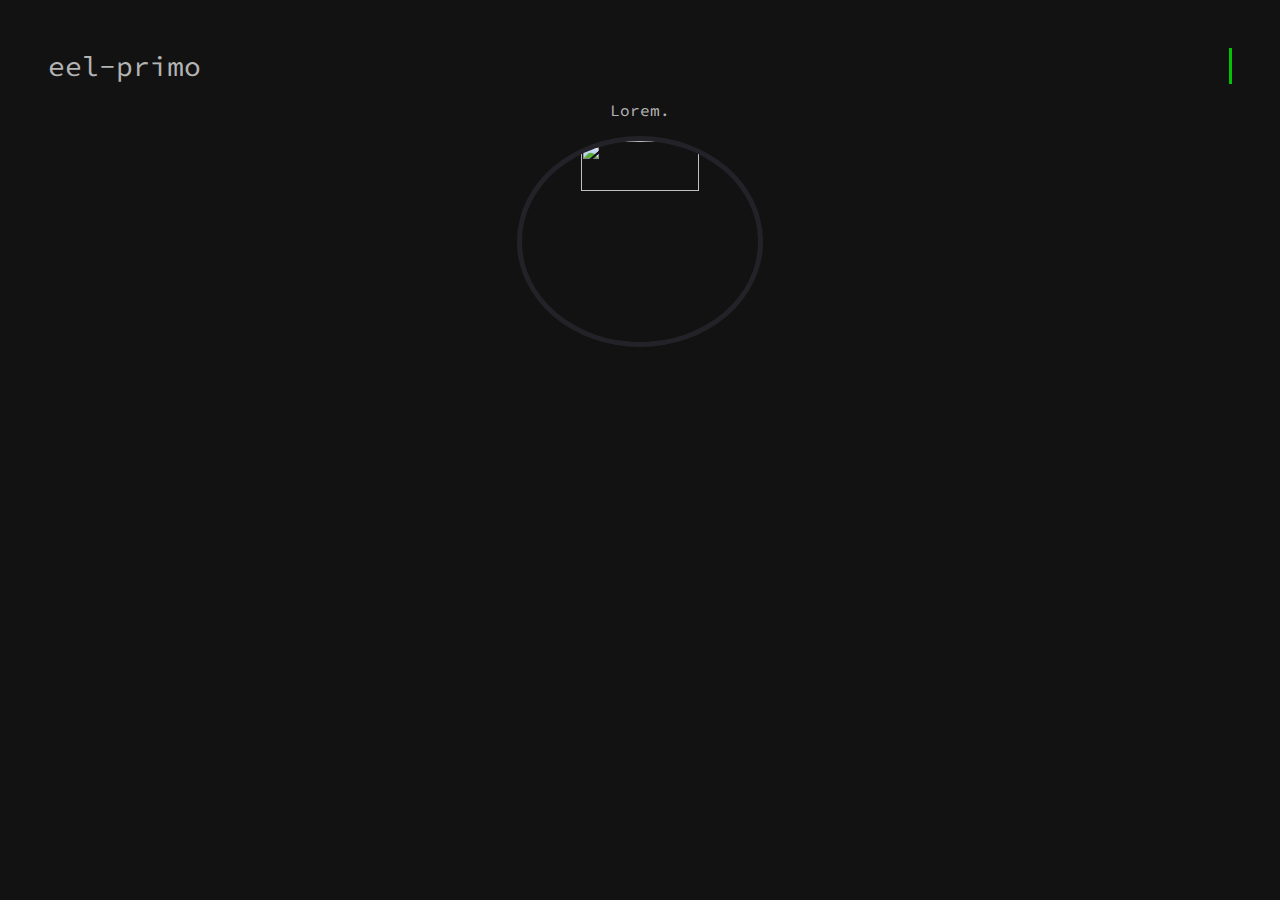
==== index.html @ 7b4e3687 "fixed pic height" ====
<html lang="en">
  <head>
    <title>eel-primo</title>
    <link rel="stylesheet" href="style.css">    
  </head>
  <body>
    <p class = "typeanim-1">eel-primo</p>
    <p class = "showafter", id = "lorem">Lorem.</p>
    <script src="/lorem.js"></script>
    <p class = "showafter">
      <img style = "width: 50%; height: 25%; border-radius:50%; overflow:hidden; border: 5px solid #222228;", src = "https://avatars.githubusercontent.com/u/47497416?v=4"></img>
    </p>
  </body>
</html>
---- style.css ----
@import url("https://fonts.googleapis.com/css?family=Source+Code+Pro");
/*Body style*/
body {
  padding: 40px;
  background-color: #121212;
}

/*Title style*/
.typeanim-1 {
  border-right: solid 3px rgba(0, 255, 0, 0.75);
  white-space: nowrap;
  overflow: hidden;
  font-family: "Source Code Pro", monospace;
  font-size: 28px;
  color: rgba(255, 255, 255, 0.7);
  margin: 0 auto;
}

/* Typing animation */
.typeanim-1 {
  animation: animated-text 1s steps(9, end) 1s 1 normal both, animated-cursor 600ms steps(29, end) infinite;
}

@keyframes animated-text {
  from {
    width: 0;
  }
  to {
    width: 152px;
  }
}

/* cursor blink */
@keyframes animated-cursor {
  from {
    border-right-color: rgba(0, 255, 0, 0.75);
  }
  to {
    border-right-color: transparent;
  }
}

/* Show after title animation*/
.showafter {
  overflow-wrap: normal;
  word-wrap: normal;
  word-break: normal; 
  line-break: auto;
  hyphens: manual; 
  width: 40%;
  font-family: "Source Code Pro", monospace;
  font-size: 16px;
  color: rgba(255, 255, 255, 0.7);
  margin: 0 auto;
  text-align: center;
  padding-top: 1rem;
}

.showafter {
  animation: fade-in 3s steps(256, end) 3s 1 normal both;
}

@keyframes fade-in {
  from {
    color: transparent;
    opacity: 0;
  }
  to {
    color: rgba(255, 255, 255, 0.7);
    opacity: 1;
  }
}
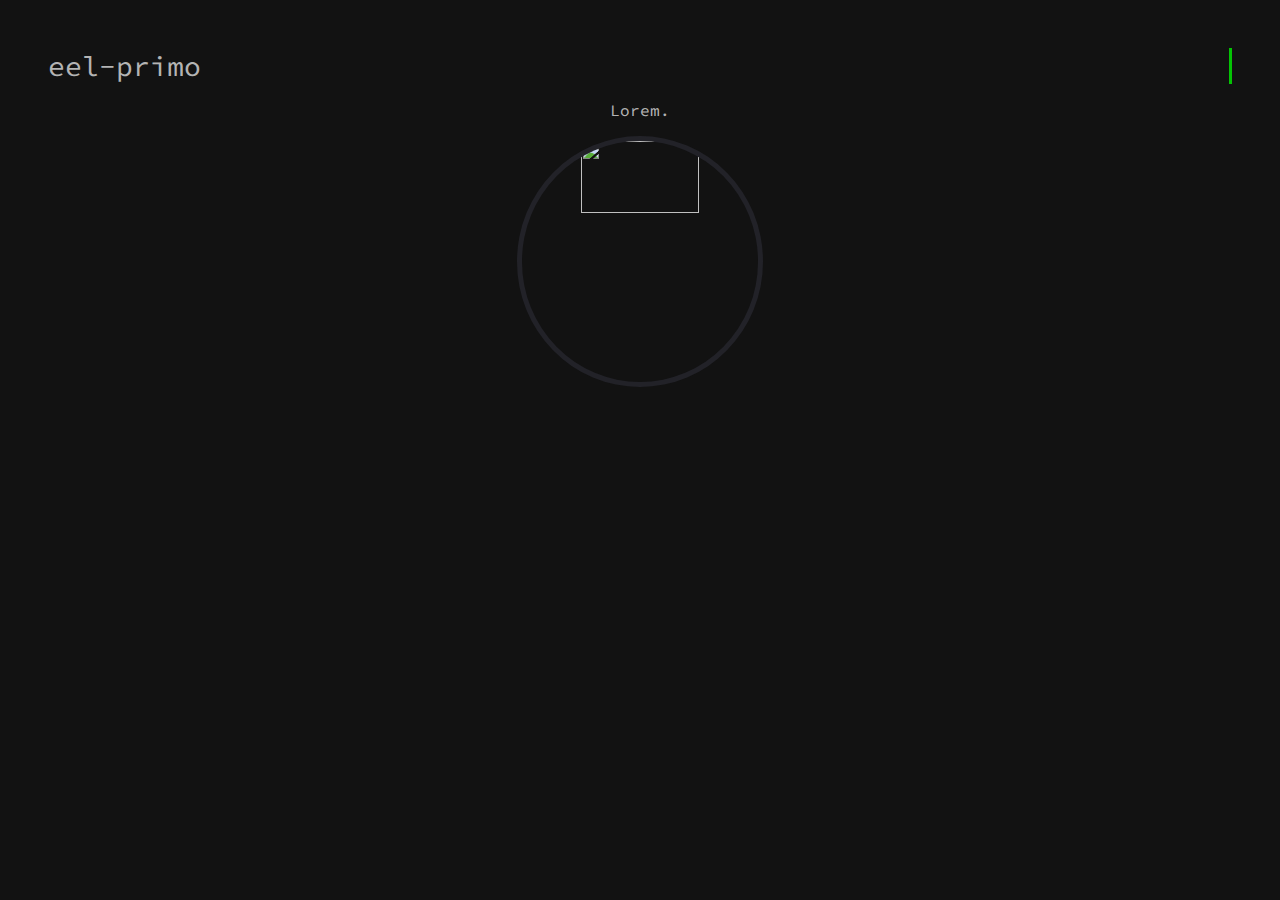
==== commit c78340bb: "fixed pic height x2" ====
--- a/index.html
+++ b/index.html
@@ -8,7 +8,7 @@
     <p class = "showafter", id = "lorem">Lorem.</p>
     <script src="/lorem.js"></script>
     <p class = "showafter">
-      <img style = "width: 50%; height: 25%; border-radius:50%; overflow:hidden; border: 5px solid #222228;", src = "https://avatars.githubusercontent.com/u/47497416?v=4"></img>
+      <img style = "width: 50%; height: 30%; border-radius:50%; overflow:hidden; border: 5px solid #222228;", src = "https://avatars.githubusercontent.com/u/47497416?v=4"></img>
     </p>
   </body>
 </html>
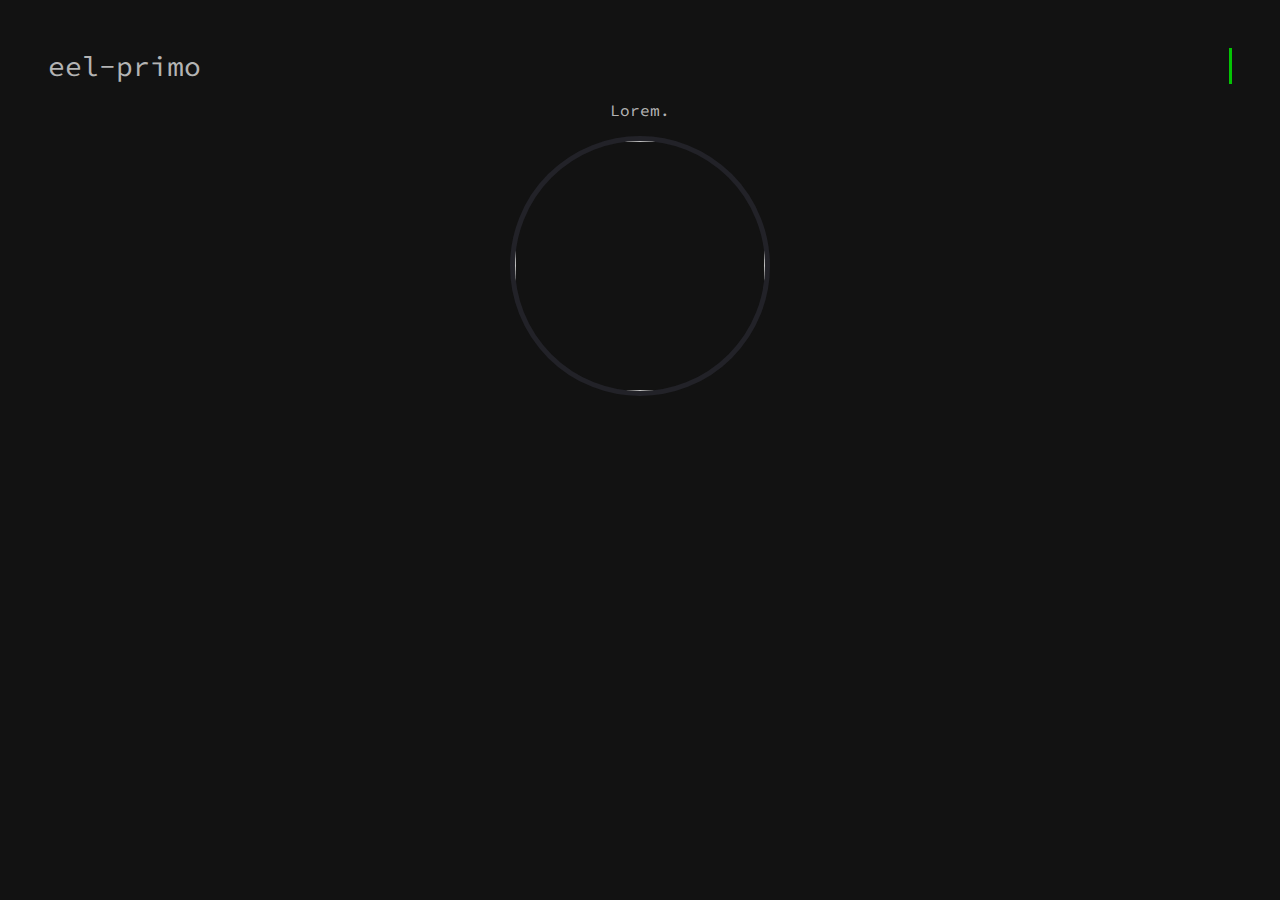
==== commit 7f5fd701: "fixed pic height XD" ====
--- a/index.html
+++ b/index.html
@@ -8,7 +8,7 @@
     <p class = "showafter", id = "lorem">Lorem.</p>
     <script src="/lorem.js"></script>
     <p class = "showafter">
-      <img style = "width: 50%; height: 30%; border-radius:50%; overflow:hidden; border: 5px solid #222228;", src = "https://avatars.githubusercontent.com/u/47497416?v=4"></img>
+      <img style = "width: 250px; height: 250px; border-radius:50%; overflow:hidden; border: 5px solid #222228;", src = "https://avatars.githubusercontent.com/u/47497416?v=4"></img>
     </p>
   </body>
 </html>
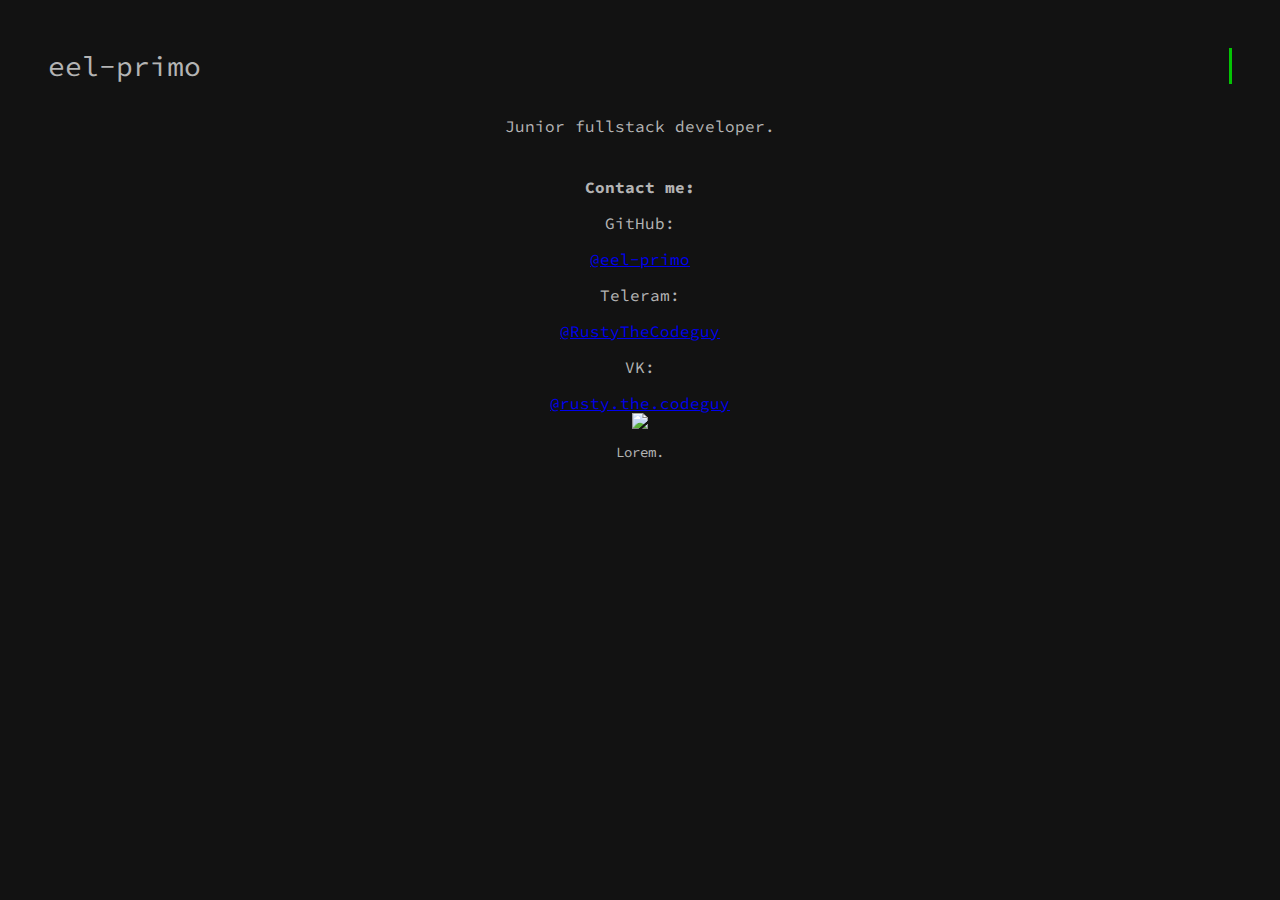
==== commit b8aa3500: "added contacts" ====
--- a/index.html
+++ b/index.html
@@ -1,14 +1,28 @@
 <html lang="en">
   <head>
     <title>eel-primo</title>
-    <link rel="stylesheet" href="style.css">    
+    <link rel="stylesheet" href="style.css">
   </head>
   <body>
     <p class = "typeanim-1">eel-primo</p>
-    <p class = "showafter", id = "lorem">Lorem.</p>
-    <script src="/lorem.js"></script>
-    <p class = "showafter">
-      <img style = "width: 250px; height: 250px; border-radius:50%; overflow:hidden; border: 5px solid #222228;", src = "https://avatars.githubusercontent.com/u/47497416?v=4"></img>
-    </p>
+    <div class = "showafter",>
+      <p id = "content">Junior fullstack developer.</p>
+      <p style="font-weight: bold; padding-top: 25px">
+        Contact me:
+      </p>
+      <div>
+        <div class="contact-block">
+        <p class="contact">GitHub:</p><a  href="https://github.com/eel-primo">@eel-primo</a>
+      </div>
+        <div class="contact-block">
+        <p class="contact">Teleram:</p><a  href="https://t.me/RustyTheCodeguy">@RustyTheCodeguy</a>
+      </div>
+        <div class="contact-block">
+        <p class="contact">VK:</p><a  href="https://vk.com/rusty.the.codeguy">@rusty.the.codeguy</a>
+      </div>
+      <img src = "https://avatars.githubusercontent.com/u/47497416?v=4"></img>
+          <p style="padding-top: -5px; font-size:14px", id="lorem">Lorem.</p>
+    </div>
+   <script src="/lorem.js"></script>    
   </body>
 </html>
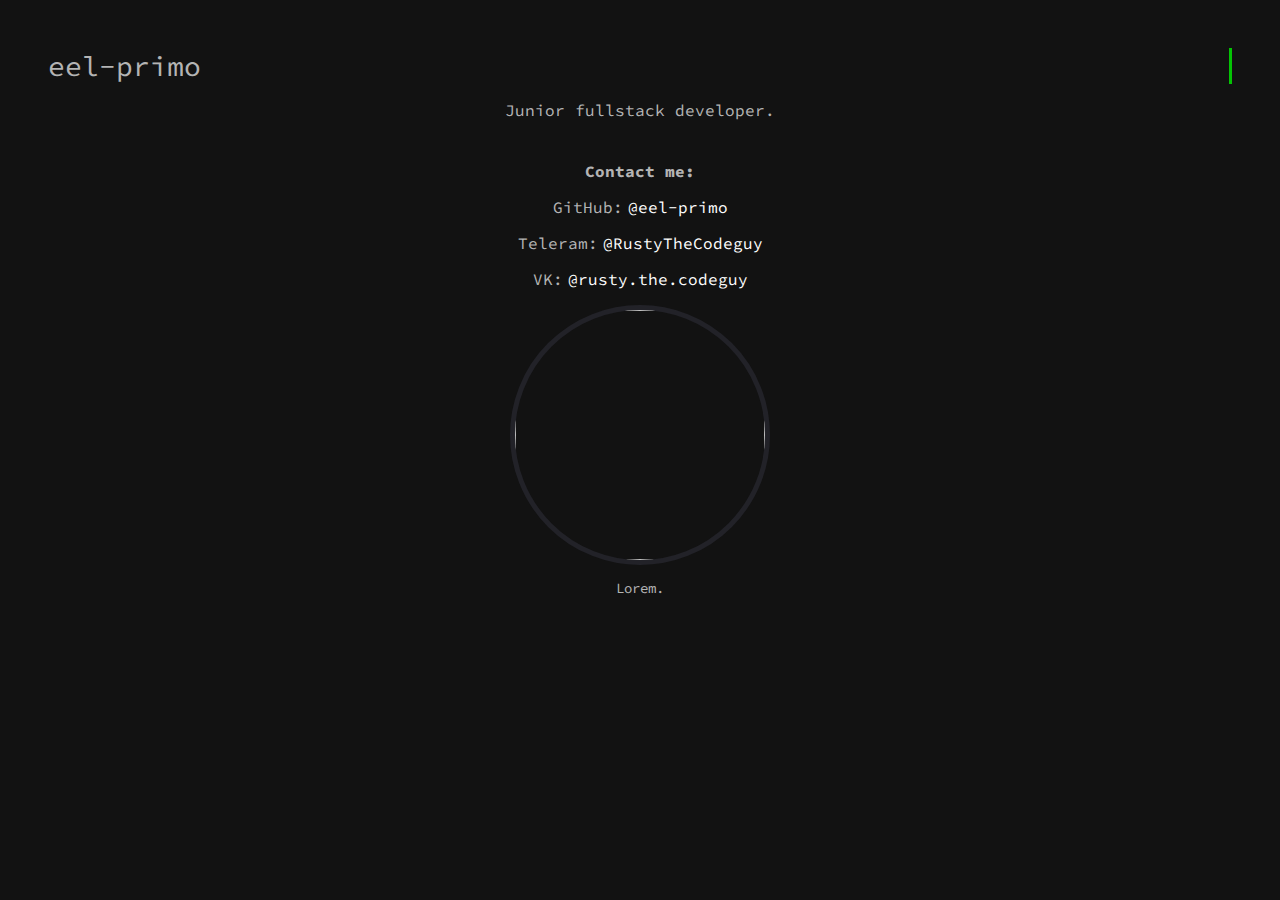
==== commit 57528524: "Update index.html" ====
--- a/index.html
+++ b/index.html
@@ -1,7 +1,7 @@
 <html lang="en">
   <head>
     <title>eel-primo</title>
-    <link rel="stylesheet" href="style.css">
+    <link rel="stylesheet" href="/style.css">
   </head>
   <body>
     <p class = "typeanim-1">eel-primo</p>
--- a/style.css
+++ b/style.css
@@ -3,6 +3,11 @@
 body {
   padding: 40px;
   background-color: #121212;
+}
+
+a{
+  text-decoration: none;
+  color: #ffffff;
 }
 
 /*Title style*/
@@ -53,11 +58,17 @@
   color: rgba(255, 255, 255, 0.7);
   margin: 0 auto;
   text-align: center;
-  padding-top: 1rem;
 }
 
 .showafter {
   animation: fade-in 3s steps(256, end) 3s 1 normal both;
+}
+img{
+  width: 250px; 
+  height: 250px; 
+  border-radius:50%; 
+  overflow:hidden; 
+  border: 5px solid #222228;
 }
 
 @keyframes fade-in {
@@ -70,3 +81,13 @@
     opacity: 1;
   }
 }
+
+.contact{
+  display: inline;
+  padding-right: 5px;
+}
+.contact-block{
+  padding-bottom:1rem;
+}
+
+/* GitHub didn't updated file normally*/
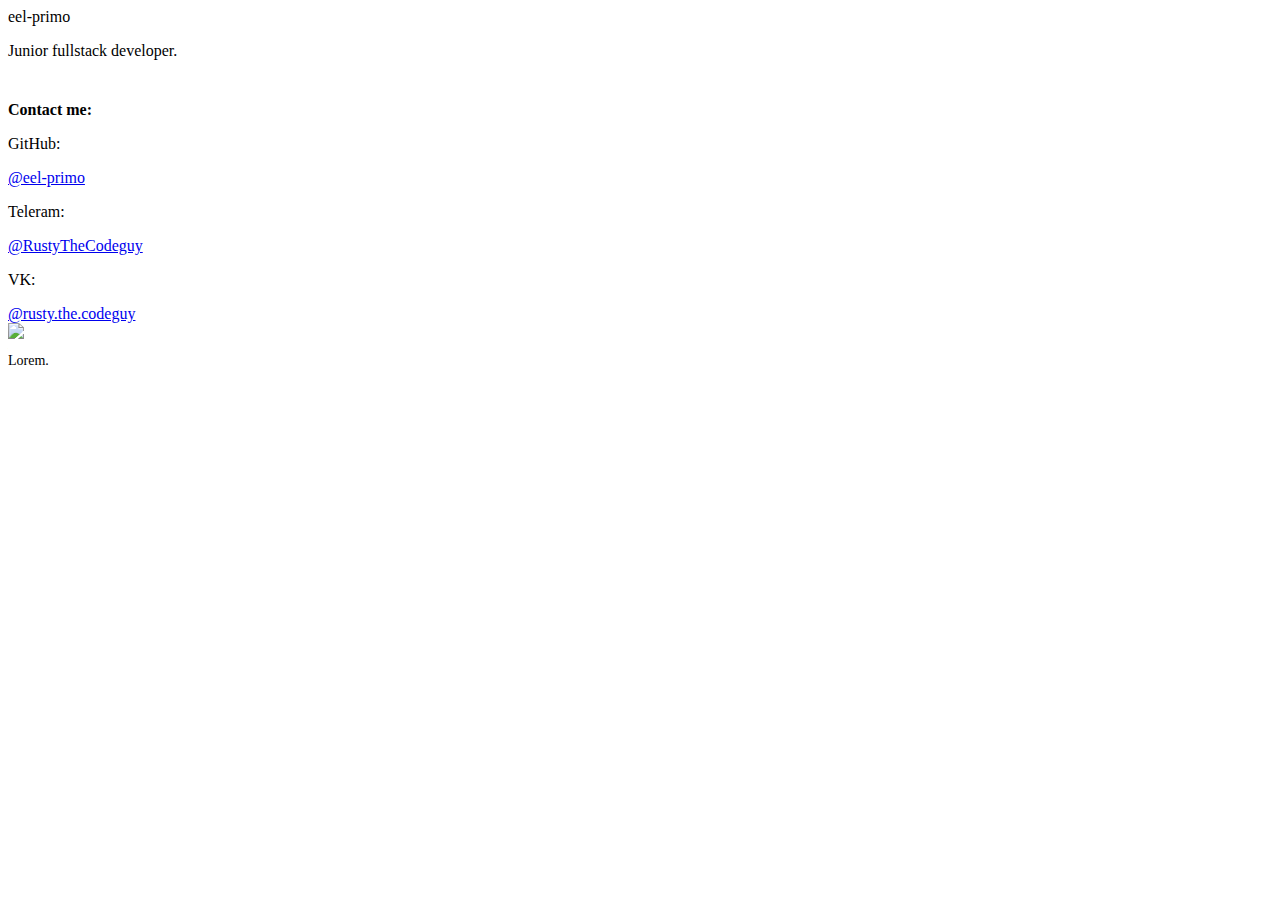
==== commit 7ad359e9: "Update index.html" ====
--- a/index.html
+++ b/index.html
@@ -1,7 +1,7 @@
 <html lang="en">
   <head>
     <title>eel-primo</title>
-    <link rel="stylesheet" href="/style.css">
+    <link rel="stylesheet" href="https://raw.githubusercontent.com/eel-primo/eel-primo.github.io/main/style.css">
   </head>
   <body>
     <p class = "typeanim-1">eel-primo</p>
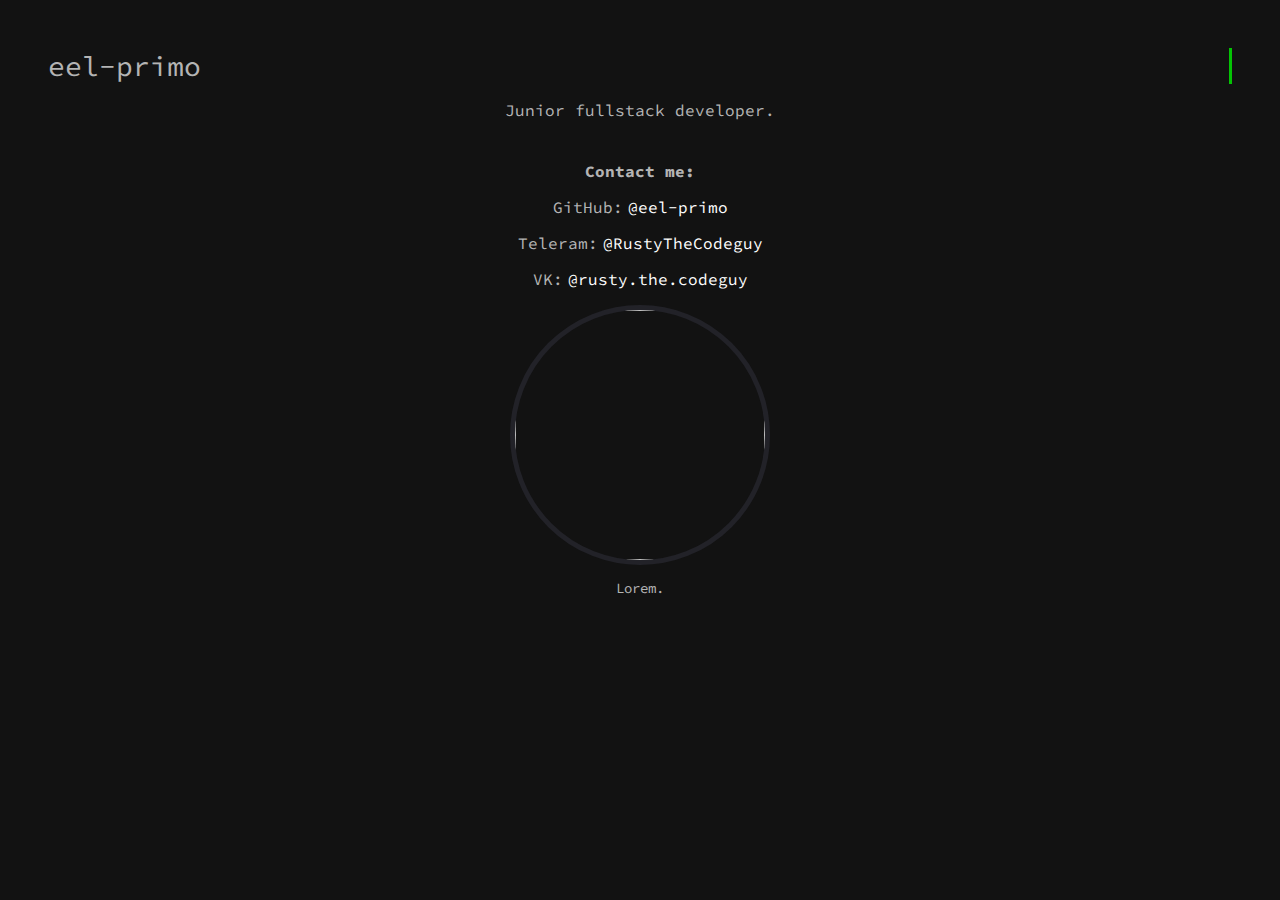
==== commit 357e18b2: "reverted latest commit" ====
--- a/index.html
+++ b/index.html
@@ -1,7 +1,7 @@
 <html lang="en">
   <head>
     <title>eel-primo</title>
-    <link rel="stylesheet" href="https://raw.githubusercontent.com/eel-primo/eel-primo.github.io/main/style.css">
+    <link rel="stylesheet" href="style.css">
   </head>
   <body>
     <p class = "typeanim-1">eel-primo</p>
--- a/style.css
+++ b/style.css
@@ -0,0 +1,93 @@
+@import url("https://fonts.googleapis.com/css?family=Source+Code+Pro");
+/*Body style*/
+body {
+  padding: 40px;
+  background-color: #121212;
+}
+
+a{
+  text-decoration: none;
+  color: #ffffff;
+}
+
+/*Title style*/
+.typeanim-1 {
+  border-right: solid 3px rgba(0, 255, 0, 0.75);
+  white-space: nowrap;
+  overflow: hidden;
+  font-family: "Source Code Pro", monospace;
+  font-size: 28px;
+  color: rgba(255, 255, 255, 0.7);
+  margin: 0 auto;
+}
+
+/* Typing animation */
+.typeanim-1 {
+  animation: animated-text 1s steps(9, end) 1s 1 normal both, animated-cursor 600ms steps(29, end) infinite;
+}
+
+@keyframes animated-text {
+  from {
+    width: 0;
+  }
+  to {
+    width: 152px;
+  }
+}
+
+/* cursor blink */
+@keyframes animated-cursor {
+  from {
+    border-right-color: rgba(0, 255, 0, 0.75);
+  }
+  to {
+    border-right-color: transparent;
+  }
+}
+
+/* Show after title animation*/
+.showafter {
+  overflow-wrap: normal;
+  word-wrap: normal;
+  word-break: normal; 
+  line-break: auto;
+  hyphens: manual; 
+  width: 40%;
+  font-family: "Source Code Pro", monospace;
+  font-size: 16px;
+  color: rgba(255, 255, 255, 0.7);
+  margin: 0 auto;
+  text-align: center;
+}
+
+.showafter {
+  animation: fade-in 3s steps(256, end) 3s 1 normal both;
+}
+img{
+  width: 250px; 
+  height: 250px; 
+  border-radius:50%; 
+  overflow:hidden; 
+  border: 5px solid #222228;
+}
+
+@keyframes fade-in {
+  from {
+    color: transparent;
+    opacity: 0;
+  }
+  to {
+    color: rgba(255, 255, 255, 0.7);
+    opacity: 1;
+  }
+}
+
+.contact{
+  display: inline;
+  padding-right: 5px;
+}
+.contact-block{
+  padding-bottom:1rem;
+}
+
+/* GitHub didn't updated file normally*/
